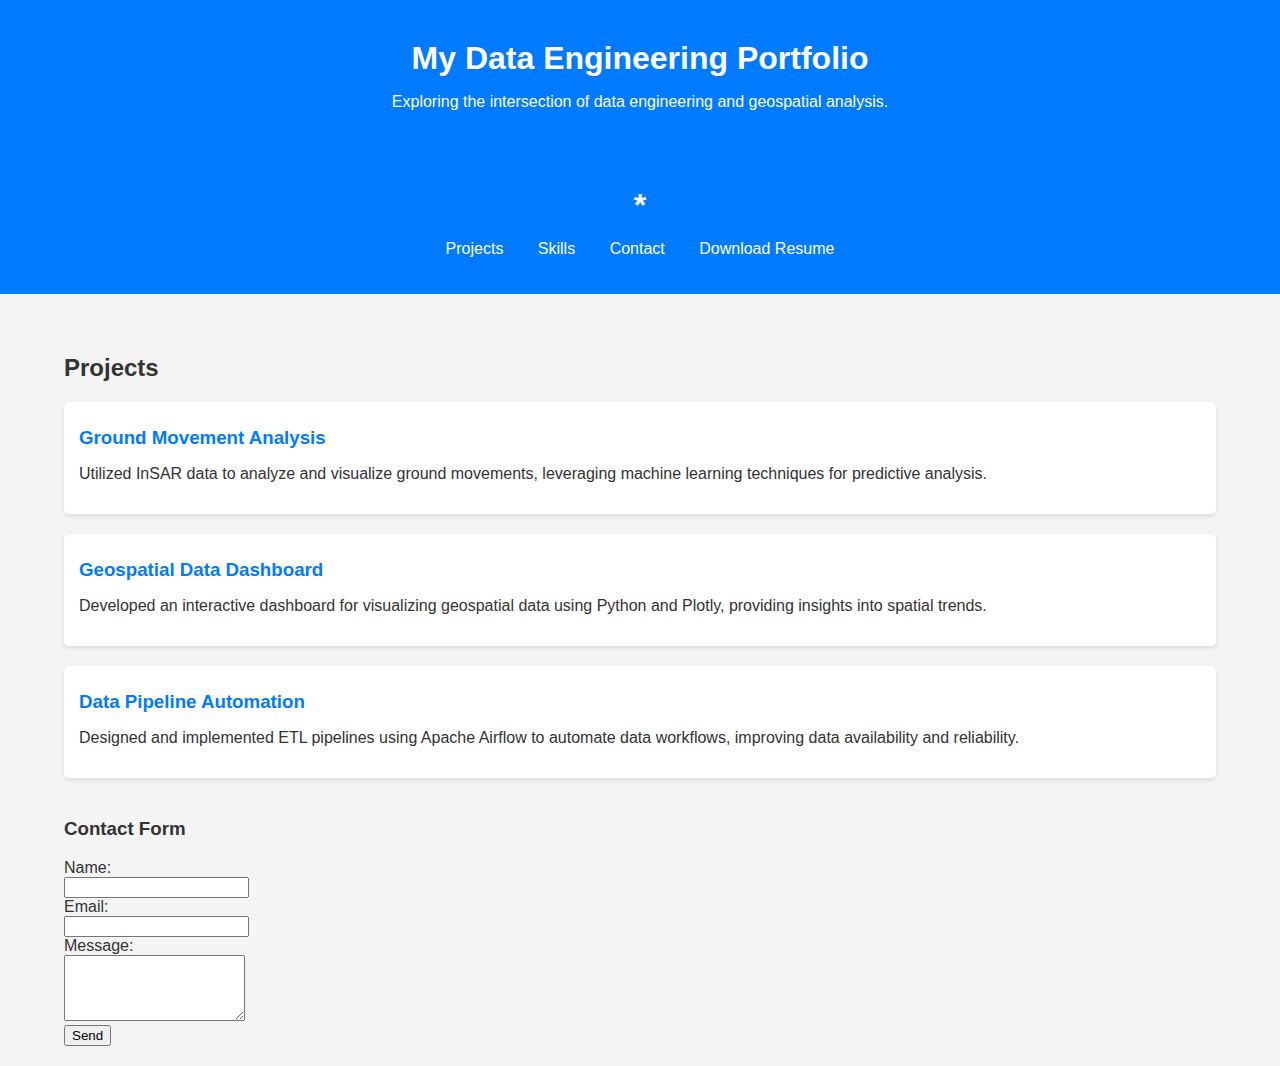
==== index.html @ 6bd60392 "Update index.html" ====
<!DOCTYPE html>
<html lang="en">
<head>
    <meta charset="UTF-8">
    <meta name="viewport" content="width=device-width, initial-scale=1.0">
    <title>My Data Engineering Portfolio</title>
    <link rel="stylesheet" href="styles.css"> <!-- Link to the CSS file -->
</head>
<body>
    <header>
        <div class="container">
            <h1>My Data Engineering Portfolio</h1>
            <p>Exploring the intersection of data engineering and geospatial analysis.</p>
           
        </div>
    </header>
    <header>
    <h1>*</h1>
    <nav>
        <ul>
            <li><a href="index.html">Projects</a></li>
            <li><a href="skills.html">Skills</a></li>
            <li><a href="contact.html">Contact</a></li>
            <li><a href="Gude_ Lebenslauf.pdf" target="_blank">Download Resume</a></li>
        </ul>
    </nav>
</header>
    <main class="container">
   <section id="projects">
    <h2>Projects</h2>
    <div class="project">
        <h3><a href="ground-movement-analysis.html">Ground Movement Analysis</a></h3>
        <p>Utilized InSAR data to analyze and visualize ground movements, leveraging machine learning techniques for predictive analysis.</p>
    </div>
    <div class="project">
        <h3><a href="geospatial-dashboard.html">Geospatial Data Dashboard</a></h3>
        <p>Developed an interactive dashboard for visualizing geospatial data using Python and Plotly, providing insights into spatial trends.</p>
    </div>
    <div class="project">
        <h3><a href="data-pipeline.html">Data Pipeline Automation</a></h3>
        <p>Designed and implemented ETL pipelines using Apache Airflow to automate data workflows, improving data availability and reliability.</p>
    </div>
</section>

        


     <h3>Contact Form</h3>
<form action="YOUR_FORM_PROCESSING_URL" method="POST">
    <label for="name">Name:</label><br>
    <input type="text" id="name" name="name" required><br>
    
    <label for="email">Email:</label><br>
    <input type="email" id="email" name="email" required><br>
    
    <label for="message">Message:</label><br>
    <textarea id="message" name="message" rows="4" required></textarea><br>
    
    <input type="submit" value="Send">
</form>
---- styles.css ----
/* General Styles */
body {
    font-family: Arial, sans-serif;
    margin: 0;
    padding: 0;
    background-color: #f4f4f4;
    color: #333;
}

.container {
    width: 90%;
    max-width: 1200px;
    margin: auto;
    padding: 20px;
}

/* Header Styles */
header {
    background: #007bff;
    color: white;
    padding: 20px 0;
    text-align: center;
}

header h1 {
    margin: 0;
}

nav ul {
    list-style: none;
    padding: 0;
}

nav ul li {
    display: inline;
    margin: 0 15px;
}

nav ul li a {
    color: white;
    text-decoration: none;
}

/* Section Styles */
section {
    margin: 40px 0;
}

.project {
    background: white;
    padding: 15px;
    border-radius: 5px;
    margin-bottom: 20px;
    box-shadow: 0 2px 5px rgba(0, 0, 0, 0.1);
}

.project h3 {
    margin: 0;
}

.project a {
    display: inline-block;
    margin-top: 10px;
    color: #007bff;
    text-decoration: none;
}

/* Skills Styles */
ul {
    list-style-type: square;
}

/* Footer Styles */
footer {
    text-align: center;
    padding: 20px 0;
    background: #333;
    color: white;
    position: relative;
    bottom: 0;
    width: 100%;
}
#contact {
    background: #f9f9f9;
    padding: 20px;
    border-radius: 5px;
    box-shadow: 0 2px 5px rgba(0, 0, 0, 0.1);
}

#contact h2 {
    margin-top: 0;
}

#contact ul {
    list-style-type: none;
    padding: 0;
}

#contact ul li {
    margin: 10px 0;
}
#skills {
    background: #f9f9f9;
    padding: 20px;
    border-radius: 5px;
    box-shadow: 0 2px 5px rgba(0, 0, 0, 0.1);
}

.skill-category {
    margin-bottom: 15px;
}

.skill-category h3 {
    cursor: pointer;
    color: #007BFF; /* Bootstrap primary color */
}

.skills-list {
    display: none; /* Initially hide the skills list */
    margin-top: 5px;
    font-size: 16px;
    line-height: 1.5;
}
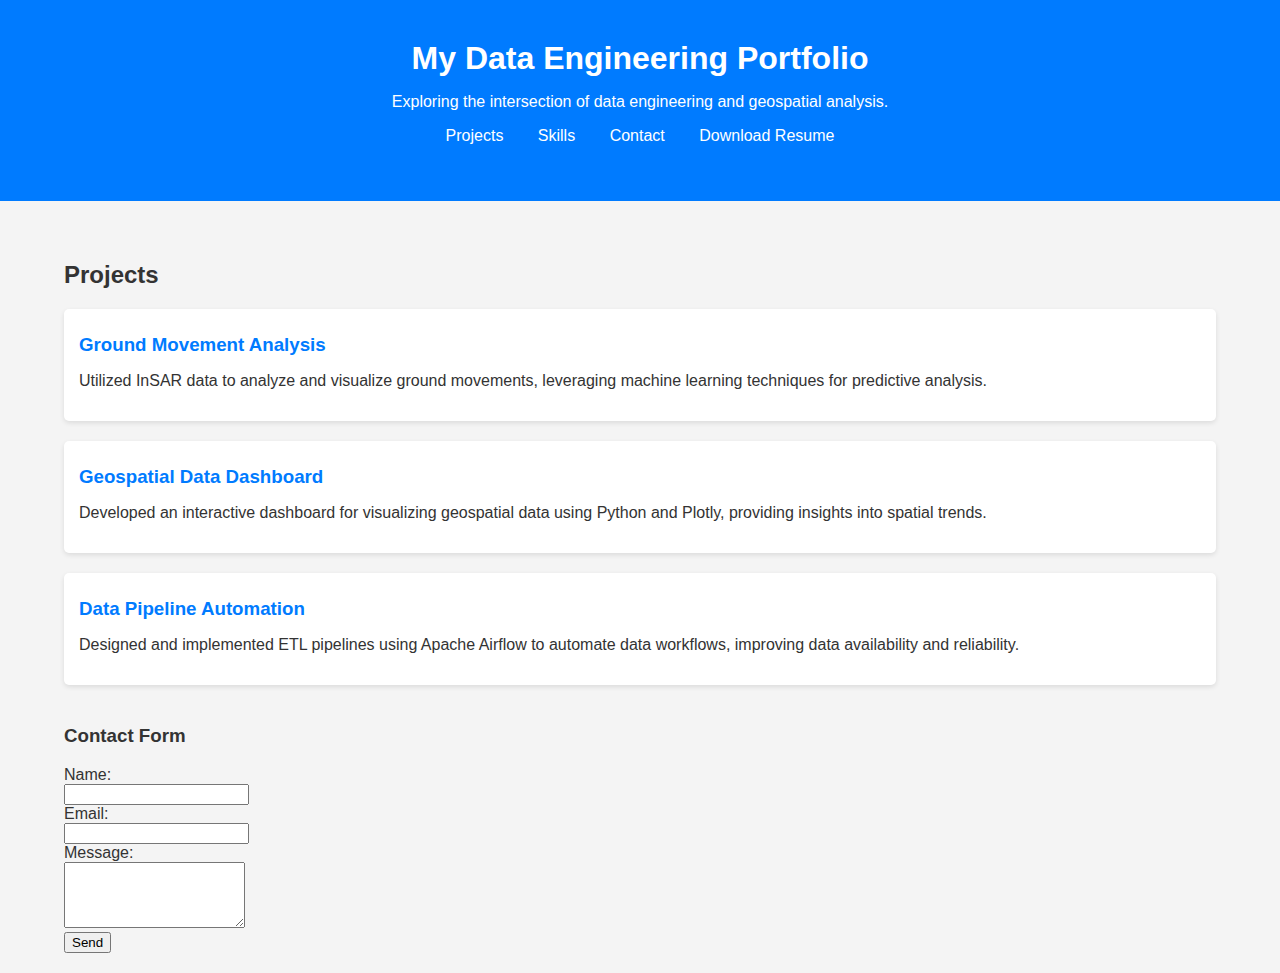
==== commit db4dbc54: "Update index.html" ====
--- a/index.html
+++ b/index.html
@@ -11,12 +11,7 @@
         <div class="container">
             <h1>My Data Engineering Portfolio</h1>
             <p>Exploring the intersection of data engineering and geospatial analysis.</p>
-           
-        </div>
-    </header>
-    <header>
-    <h1>*</h1>
-    <nav>
+            <nav>
         <ul>
             <li><a href="index.html">Projects</a></li>
             <li><a href="skills.html">Skills</a></li>
@@ -24,7 +19,9 @@
             <li><a href="Gude_ Lebenslauf.pdf" target="_blank">Download Resume</a></li>
         </ul>
     </nav>
-</header>
+        </div>
+    </header>
+   
     <main class="container">
    <section id="projects">
     <h2>Projects</h2>
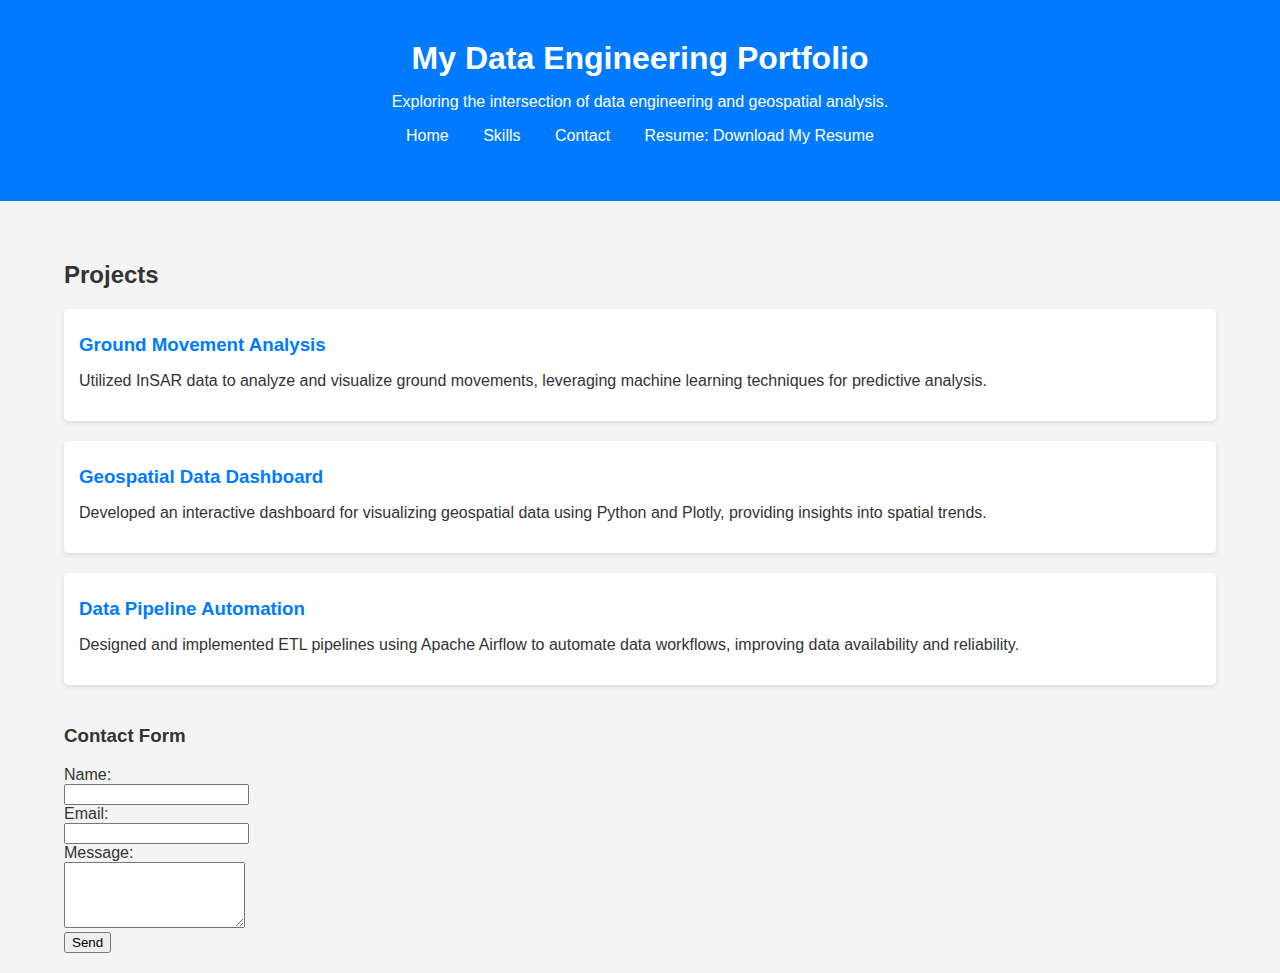
==== commit 201f9184: "Update index.html" ====
--- a/index.html
+++ b/index.html
@@ -13,10 +13,10 @@
             <p>Exploring the intersection of data engineering and geospatial analysis.</p>
             <nav>
         <ul>
-            <li><a href="index.html">Projects</a></li>
+            <li><a href="index.html">Home</a></li>
             <li><a href="skills.html">Skills</a></li>
             <li><a href="contact.html">Contact</a></li>
-            <li><a href="Gude_ Lebenslauf.pdf" target="_blank">Download Resume</a></li>
+              <li>Resume: <a href="Gude_ Lebenslauf.pdf" target="_blank">Download My Resume</a></li> <!-- Link to your resume -->
         </ul>
     </nav>
         </div>
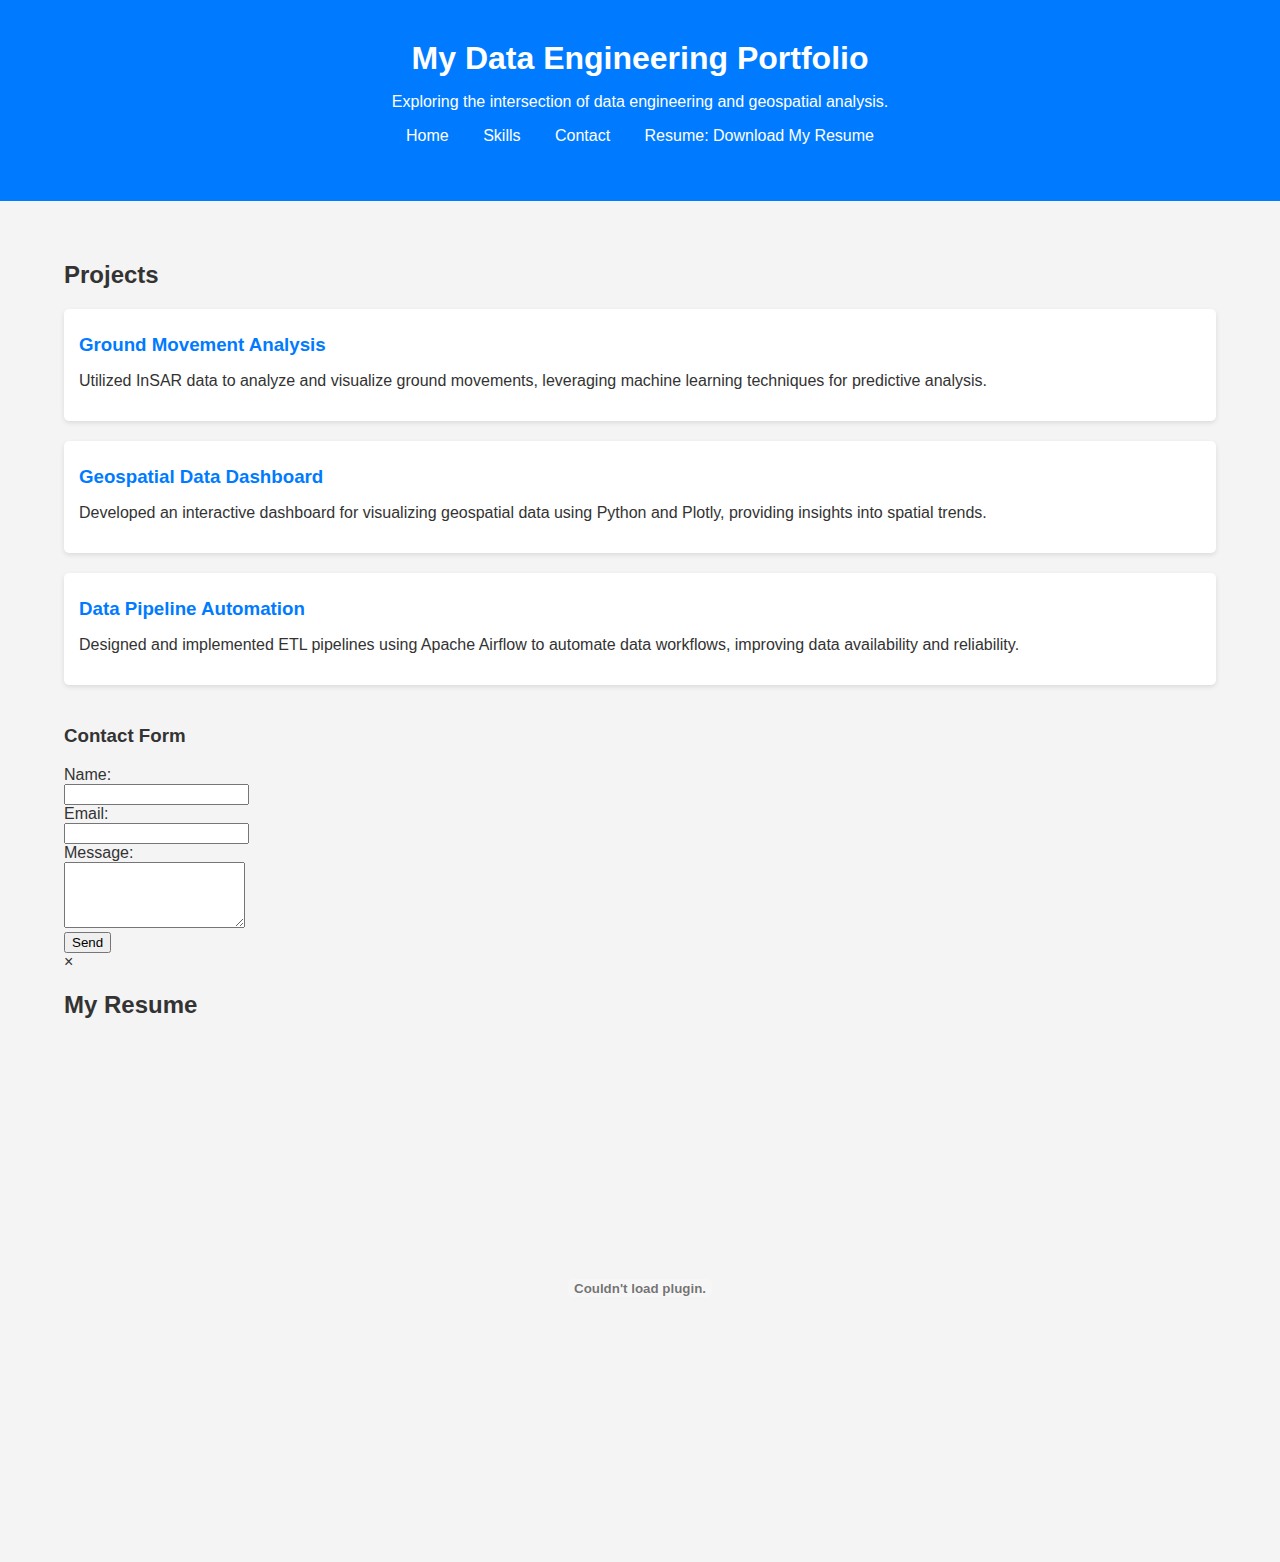
==== commit 7faae5e0: "Update index.html" ====
--- a/index.html
+++ b/index.html
@@ -56,3 +56,10 @@
     <input type="submit" value="Send">
 </form>
 
+<div id="resumeModal" class="modal">
+    <div class="modal-content">
+        <span class="close-button">&times;</span>
+        <h2>My Resume</h2>
+        <embed src="resume.pdf" width="100%" height="500px" />
+    </div>
+</div>
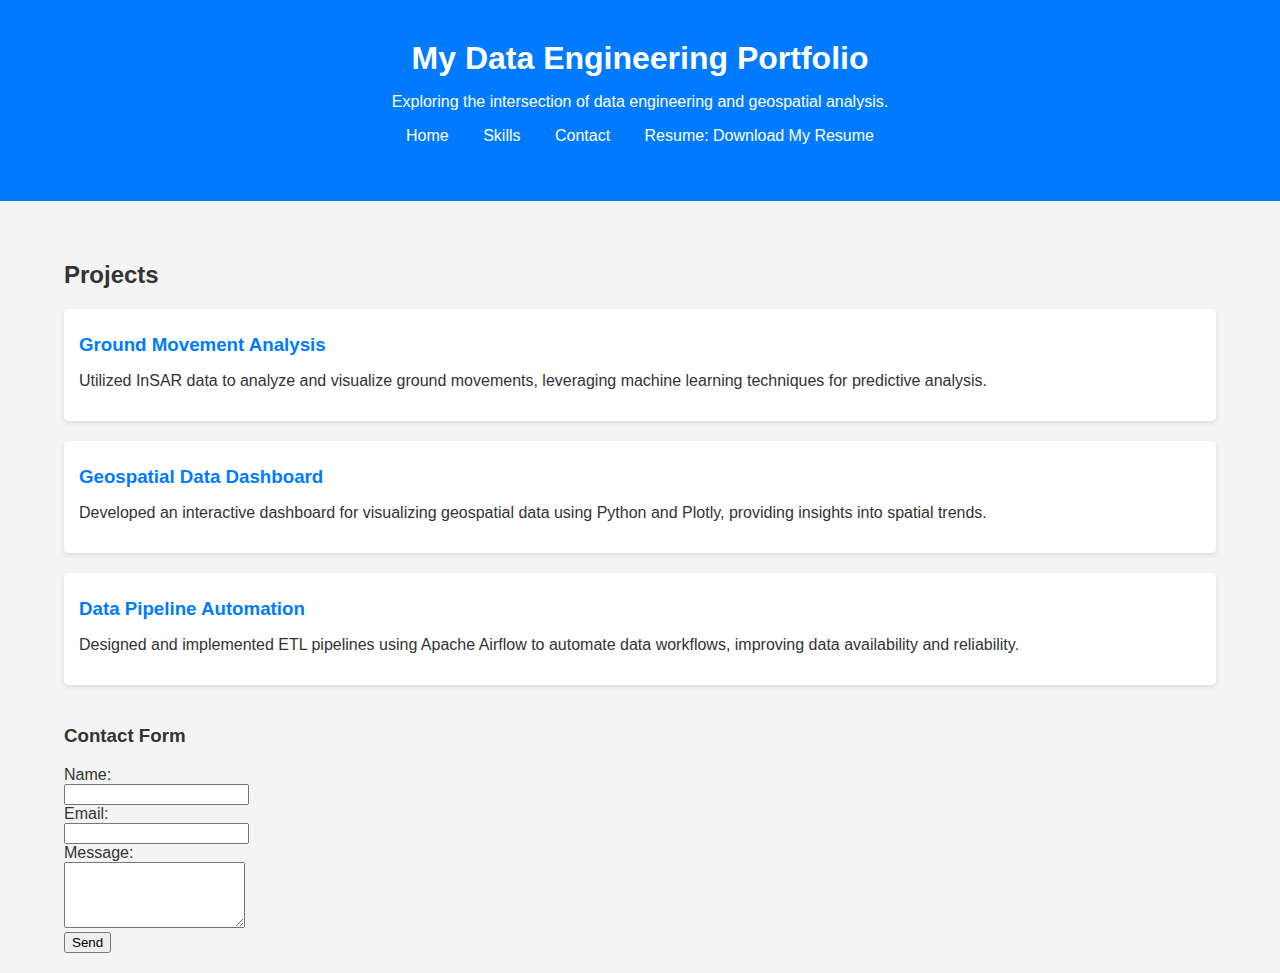
==== commit 446fedbf: "Update index.html" ====
--- a/index.html
+++ b/index.html
@@ -56,6 +56,18 @@
     <input type="submit" value="Send">
 </form>
 
+
+        <script>
+    document.querySelectorAll('nav a').forEach(anchor => {
+        anchor.addEventListener('click', function(e) {
+            e.preventDefault(); // Prevent default anchor click behavior
+            const targetId = this.getAttribute('href');
+            const targetElement = document.querySelector(targetId);
+            targetElement.scrollIntoView({ behavior: 'smooth' }); // Scroll smoothly to the section
+        });
+    });
+</script>
+
 <div id="resumeModal" class="modal">
     <div class="modal-content">
         <span class="close-button">&times;</span>
--- a/styles.css
+++ b/styles.css
@@ -121,3 +121,38 @@
     font-size: 16px;
     line-height: 1.5;
 }
+.modal {
+    display: none; /* Hidden by default */
+    position: fixed; /* Stay in place */
+    z-index: 1; /* Sit on top */
+    left: 0;
+    top: 0;
+    width: 100%; /* Full width */
+    height: 100%; /* Full height */
+    overflow: auto; /* Enable scroll if needed */
+    background-color: rgb(0,0,0); /* Fallback color */
+    background-color: rgba(0,0,0,0.4); /* Black w/ opacity */
+}
+
+.modal-content {
+    background-color: #fefefe;
+    margin: 15% auto; /* 15% from the top and centered */
+    padding: 20px;
+    border: 1px solid #888;
+    width: 80%; /* Could be more or less, depending on screen size */
+}
+
+.close-button {
+    color: #aaa;
+    float: right;
+    font-size: 28px;
+    font-weight: bold;
+}
+
+.close-button:hover,
+.close-button:focus {
+    color: black;
+    text-decoration: none;
+    cursor: pointer;
+}
+
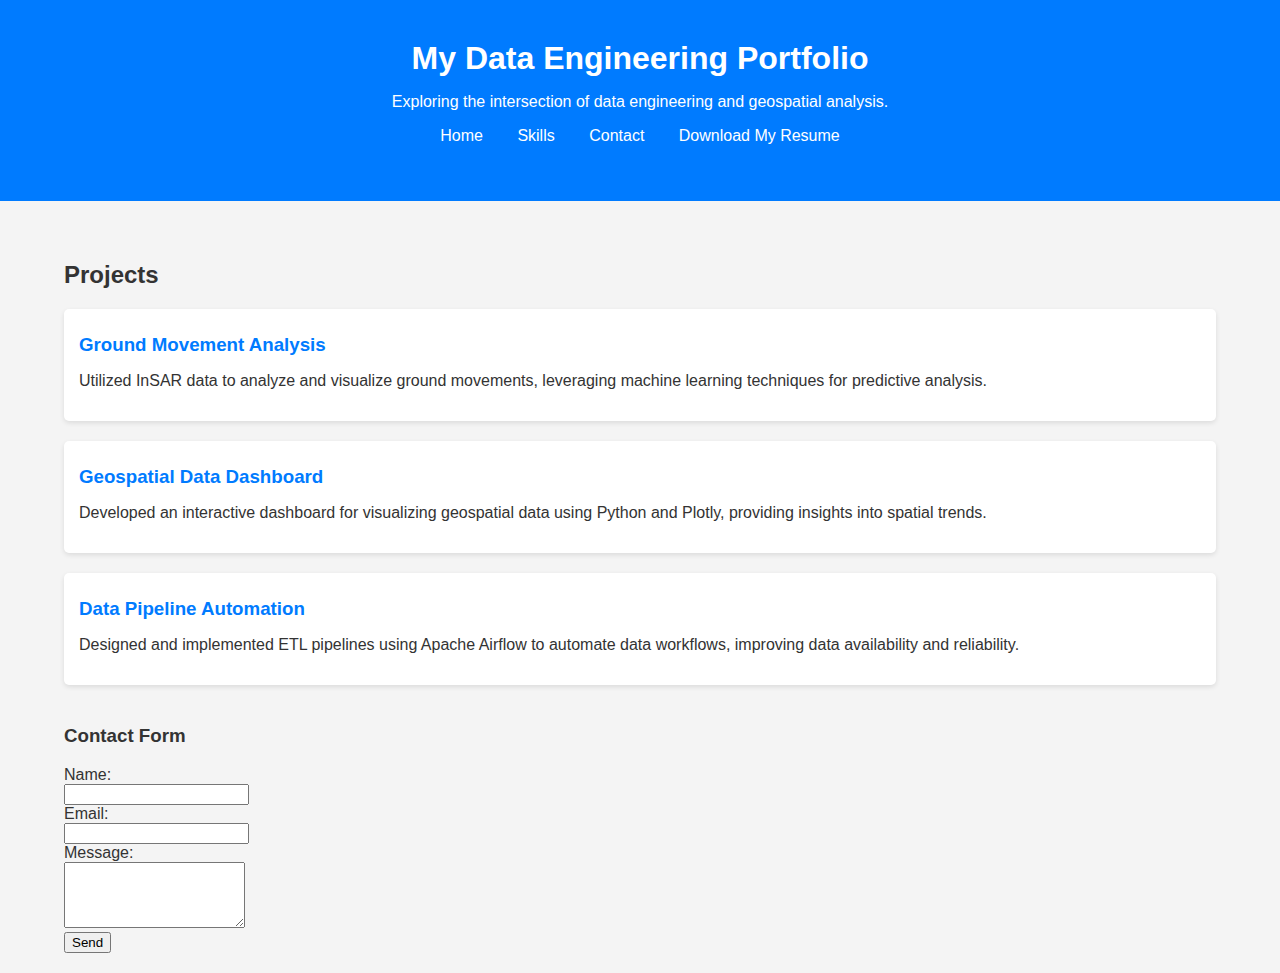
==== commit 8bb6b759: "Update index.html" ====
--- a/index.html
+++ b/index.html
@@ -16,7 +16,7 @@
             <li><a href="index.html">Home</a></li>
             <li><a href="skills.html">Skills</a></li>
             <li><a href="contact.html">Contact</a></li>
-              <li>Resume: <a href="Gude_ Lebenslauf.pdf" target="_blank">Download My Resume</a></li> <!-- Link to your resume -->
+              <li><a href="Gude_ Lebenslauf.pdf" target="_blank">Download My Resume</a></li> <!-- Link to your resume -->
         </ul>
     </nav>
         </div>
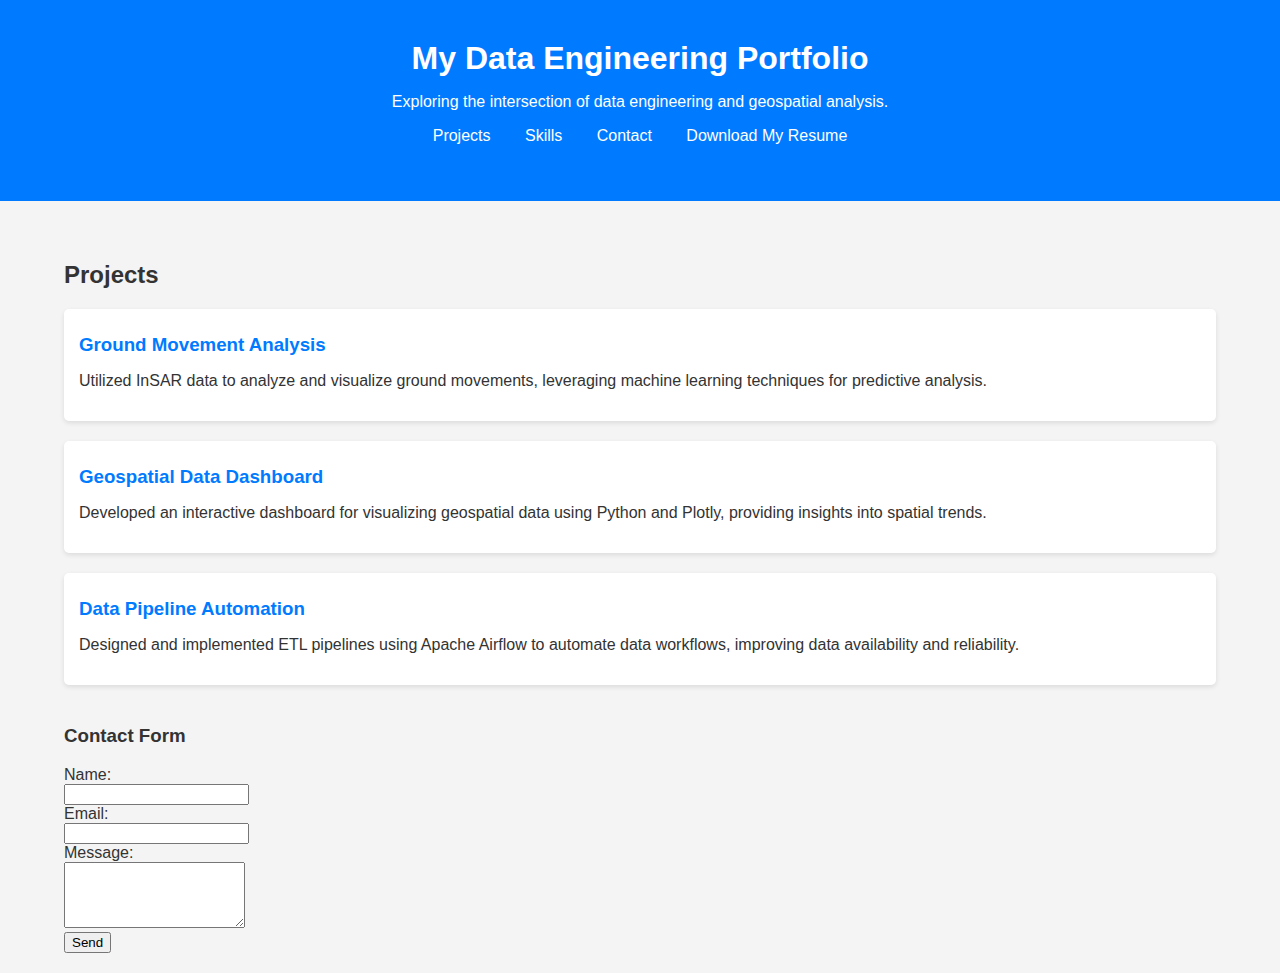
==== commit e4deb53f: "Update index.html" ====
--- a/index.html
+++ b/index.html
@@ -13,7 +13,7 @@
             <p>Exploring the intersection of data engineering and geospatial analysis.</p>
             <nav>
         <ul>
-            <li><a href="index.html">Home</a></li>
+            <li><a href="index.html">Projects</a></li>
             <li><a href="skills.html">Skills</a></li>
             <li><a href="contact.html">Contact</a></li>
               <li><a href="Gude_ Lebenslauf.pdf" target="_blank">Download My Resume</a></li> <!-- Link to your resume -->
@@ -56,22 +56,3 @@
     <input type="submit" value="Send">
 </form>
 
-
-        <script>
-    document.querySelectorAll('nav a').forEach(anchor => {
-        anchor.addEventListener('click', function(e) {
-            e.preventDefault(); // Prevent default anchor click behavior
-            const targetId = this.getAttribute('href');
-            const targetElement = document.querySelector(targetId);
-            targetElement.scrollIntoView({ behavior: 'smooth' }); // Scroll smoothly to the section
-        });
-    });
-</script>
-
-<div id="resumeModal" class="modal">
-    <div class="modal-content">
-        <span class="close-button">&times;</span>
-        <h2>My Resume</h2>
-        <embed src="resume.pdf" width="100%" height="500px" />
-    </div>
-</div>
